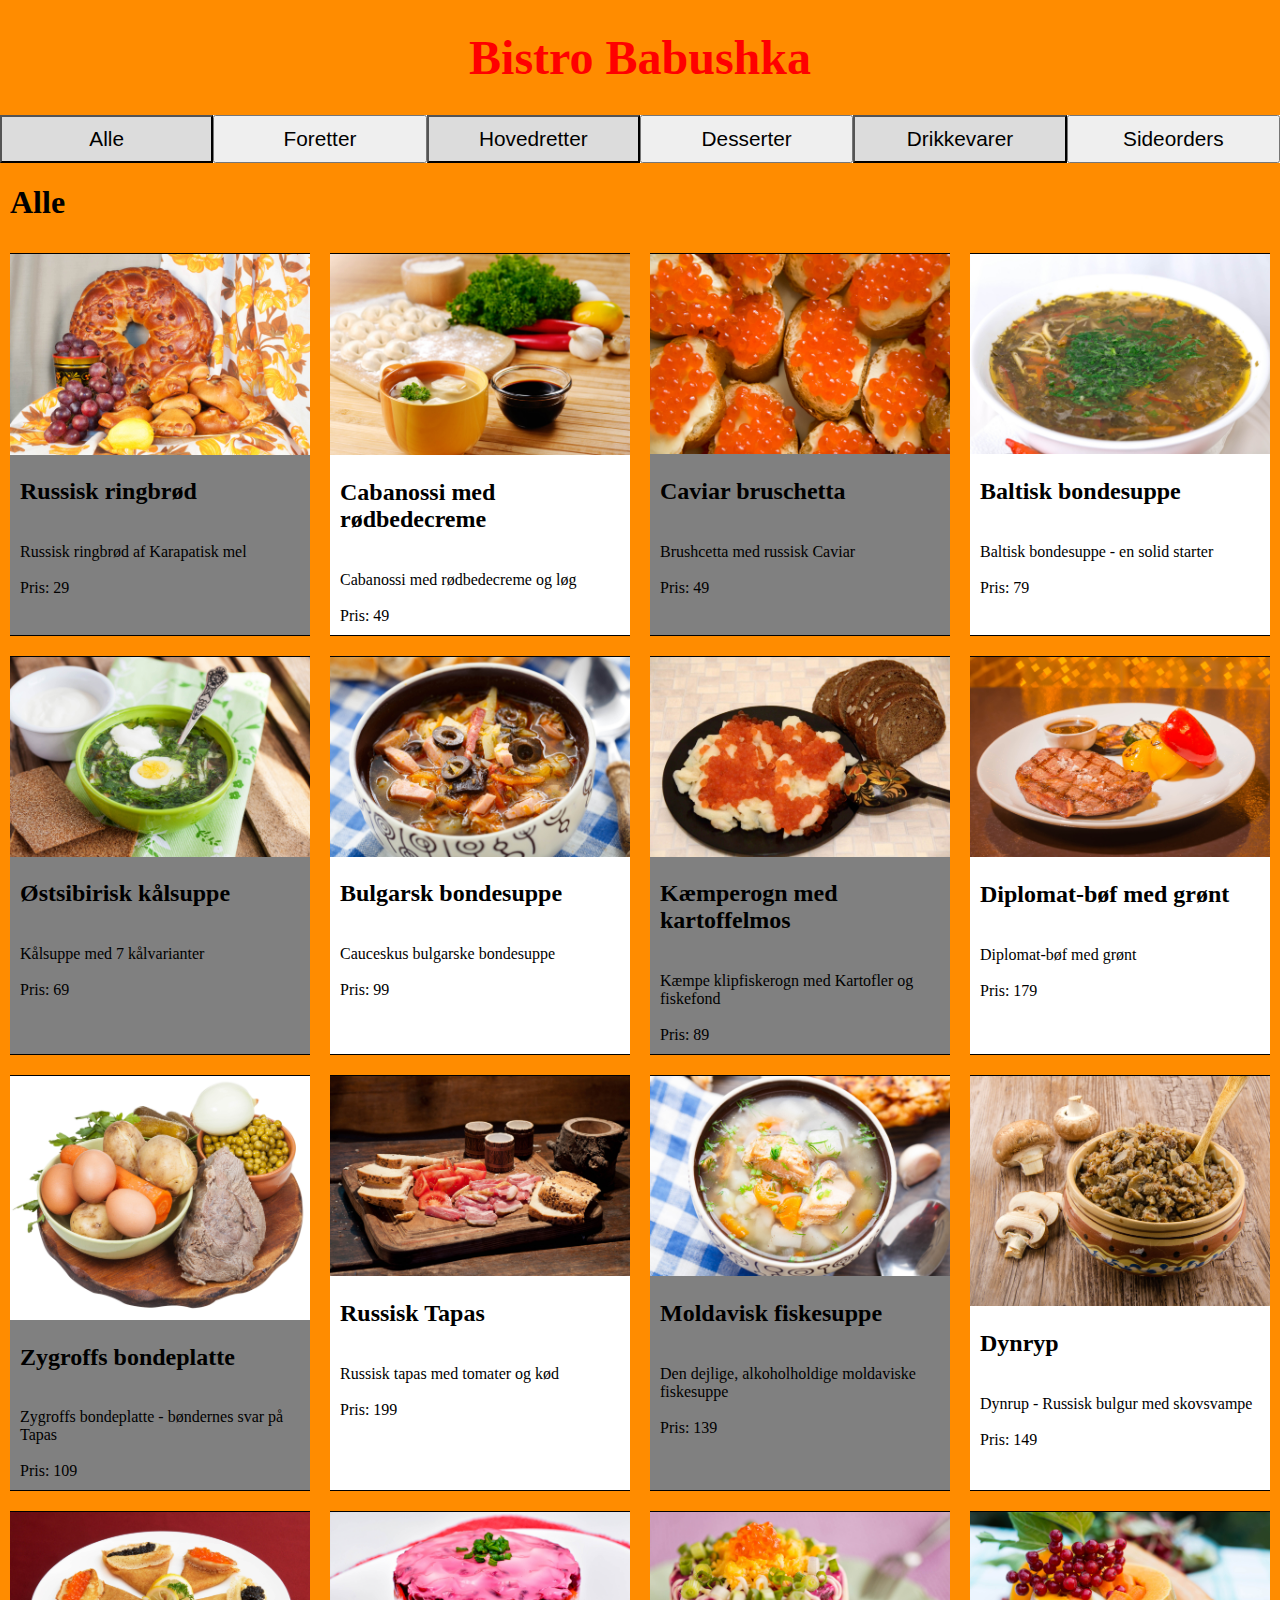
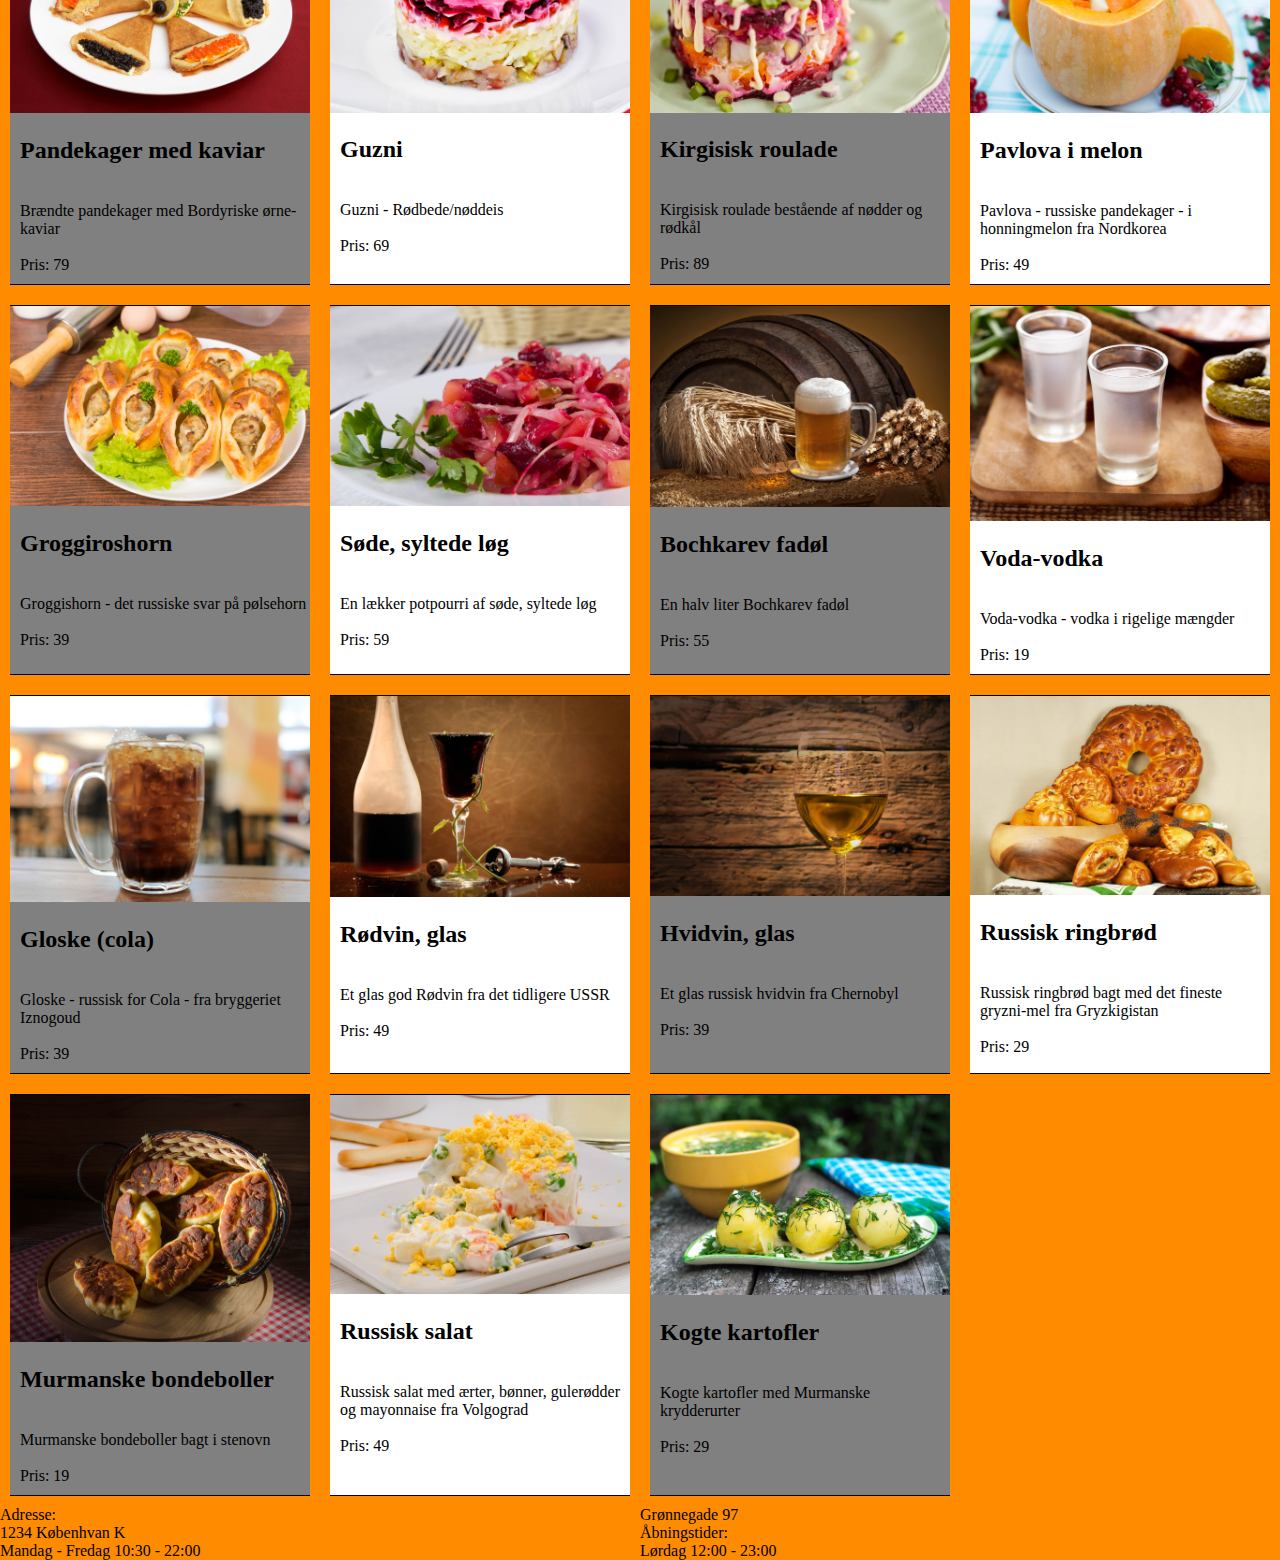
==== index.html @ 6608ad07 "single view" ====
<!DOCTYPE html>
<html lang="">
<head>
    <meta charset="utf-8">
    <meta name="viewport" content="width=device-width, initial-scale=1.0">
    <title>Babushka</title>
    <link rel="stylesheet" href="style.css">
</head>

<body>
    <header>
        <div class="logo">Bistro Babushka</div>
        <nav>
            <button class="menu_item" data-kategori="alle">Alle</button>
            <button class="menu_item" data-kategori="forretter">Foretter</button>
            <button class="menu_item" data-kategori="hovedretter">Hovedretter</button>
            <button class="menu_item" data-kategori="desserter">Desserter</button>
            <button class="menu_item" data-kategori="drikkevarer">Drikkevarer</button>
            <button class="menu_item" data-kategori="sideorders">Sideorders</button>
        </nav>
        <h1></h1>
    </header>

    <template class="ret_template">
        <article>
            <img src="" at=""><br>
            <div class="billedtekst">
                <h2 class="navn"></h2><br>
                <span class="kortBeskrivelse"></span><br>
                <span class="langBeskrivelse"></span><br>
                Pris: <span class="pris"></span><br>
                <span class="oprindelsesregion"></span>
            </div>
        </article>
    </template>
    <main class="container">
        <section class="data_container">
        </section>
    </main>

    <script>
        let retter;
        let destination = document.querySelector(".data_container");
        let retFilter = "alle";
        let modal = document.querySelector("#modal");


        document.addEventListener("DOMContentLoaded", hentJson);

        async function hentJson() {
            console.log("jsonHentet");

            let myJson = await fetch("menu.json");
            retter = await myJson.json();
            visRetter();
        }

        document.querySelectorAll(".menu_item").forEach(knap => {
            knap.addEventListener("click", filtrering);
        })

        function filtrering() {
            destination.textContent = "";
            retFilter = this.getAttribute("data-kategori");
            visRetter();
        }

        function visRetter() {
            console.log("hentRetter");

            let template = document.querySelector(".ret_template");
            let destination = document.querySelector(".data_container");
            document.querySelector("header h1").textContent = retFilter;

            retter.forEach(ret => {
                if (ret.kategori == retFilter || retFilter == "alle") {
                    let klon = template.cloneNode(true).content;
                    klon.querySelector("h2").textContent = ret.navn;
                    klon.querySelector("img").src = "babushka_assets/imgs/large/" + ret.billede + ".jpg";
                    //SINGLE VIWE
                    klon.querySelector("img").addEventListener("click", () => {
                        window.location.href = "single.html?navn=" + ret.navn;
                    })
                    //SINGLE VIWE
                    klon.querySelector(".kortBeskrivelse").textContent = ret.kortbeskrivelse;
                    klon.querySelector(".pris").textContent = ret.pris;
                    destination.appendChild(klon);
                }
            })
        }
    </script>
</body>
<footer>
    <span class="footer">Adresse:</span>
    <span class="footer">Grønnegade 97</span>
    <span class="footer">1234 Københvan K</span>
    <span class="footer">Åbningstider:</span>
    <span class="footer">Mandag - Fredag 10:30 - 22:00</span>
    <span class="footer">Lørdag 12:00 - 23:00</span>
</footer>
</html>
---- style.css ----
body {
    background-color: darkorange;
    margin: 0;
}

img {
    width: 100%;
}

article:nth-child(odd) {
    background-color: grey;
    margin: 10px;
}

article {
    background-color: white;
    margin: 10px;
    border-bottom: 1px solid black;
    border-top: 1px solid black;
}

.billedtekst {
    padding-left: 10px;
    padding-bottom: 10px;
}

nav {
    background-color: white;

    display: grid;
}

button {
    font-size: 1.3em;
}

button:nth-child(odd) {
    background-color: gainsboro;
    padding: 10px;
}

h1 {
    text-transform: capitalize;
    padding-left: 10px;
}

.logo {
    text-align: center;
    font-size: 3em;
    color: red;
    font-weight: 600;
    padding: 30px 0px;
}

footer {
    display: grid;
    grid-template-columns: repeat(2, 1fr);
}

@media screen and (min-width:667px) {
    .data_container {
        display: grid;
        grid-template: 0fr 0fr / 1fr 1fr;
    }
}

@media screen and (min-width:1024px) {
    .data_container {
        grid-template: 0fr 0fr / 1fr 1fr 1fr;
    }

    nav {
        grid-template: 0fr 0fr / repeat(6, 1fr);
    }
}

@media screen and (min-width:1280px) {
    .data_container {
        grid-template: 0fr 0fr / 1fr 1fr 1fr 1fr;
    }
}

/*Modal effekt html start*/
#modal {
    background-color: rgba(0, 0, 0, .7);
    height: 100vh;
    width: 100vw;
    position: fixed;
    text-align: center;
    /*            display: none;*/
    opacity: 0;
    pointer-events: none;
    transition: 1s;
}

#modal_content {
    background-color: rgba(250, 250, 250, 1);
    width: 70vw;
    height: 80vh;
    margin: auto;
}

#modal.vis {
    /*            display: block;*/
    opacity: 4;
    pointer-events: all;
    transition: 0.7s;
}

.modal_billede {
    width: 50%;
}

.modal_kategori{
    text-transform: capitalize;
    font-size: 1.5em;
}

.modal_pris{
    font-size: 1.5em;
    color: gray;
}

.modal_oprindelsesregion{
    font-size: 1.5em;
    color: gray;
}

/*Modal effekt html end*/
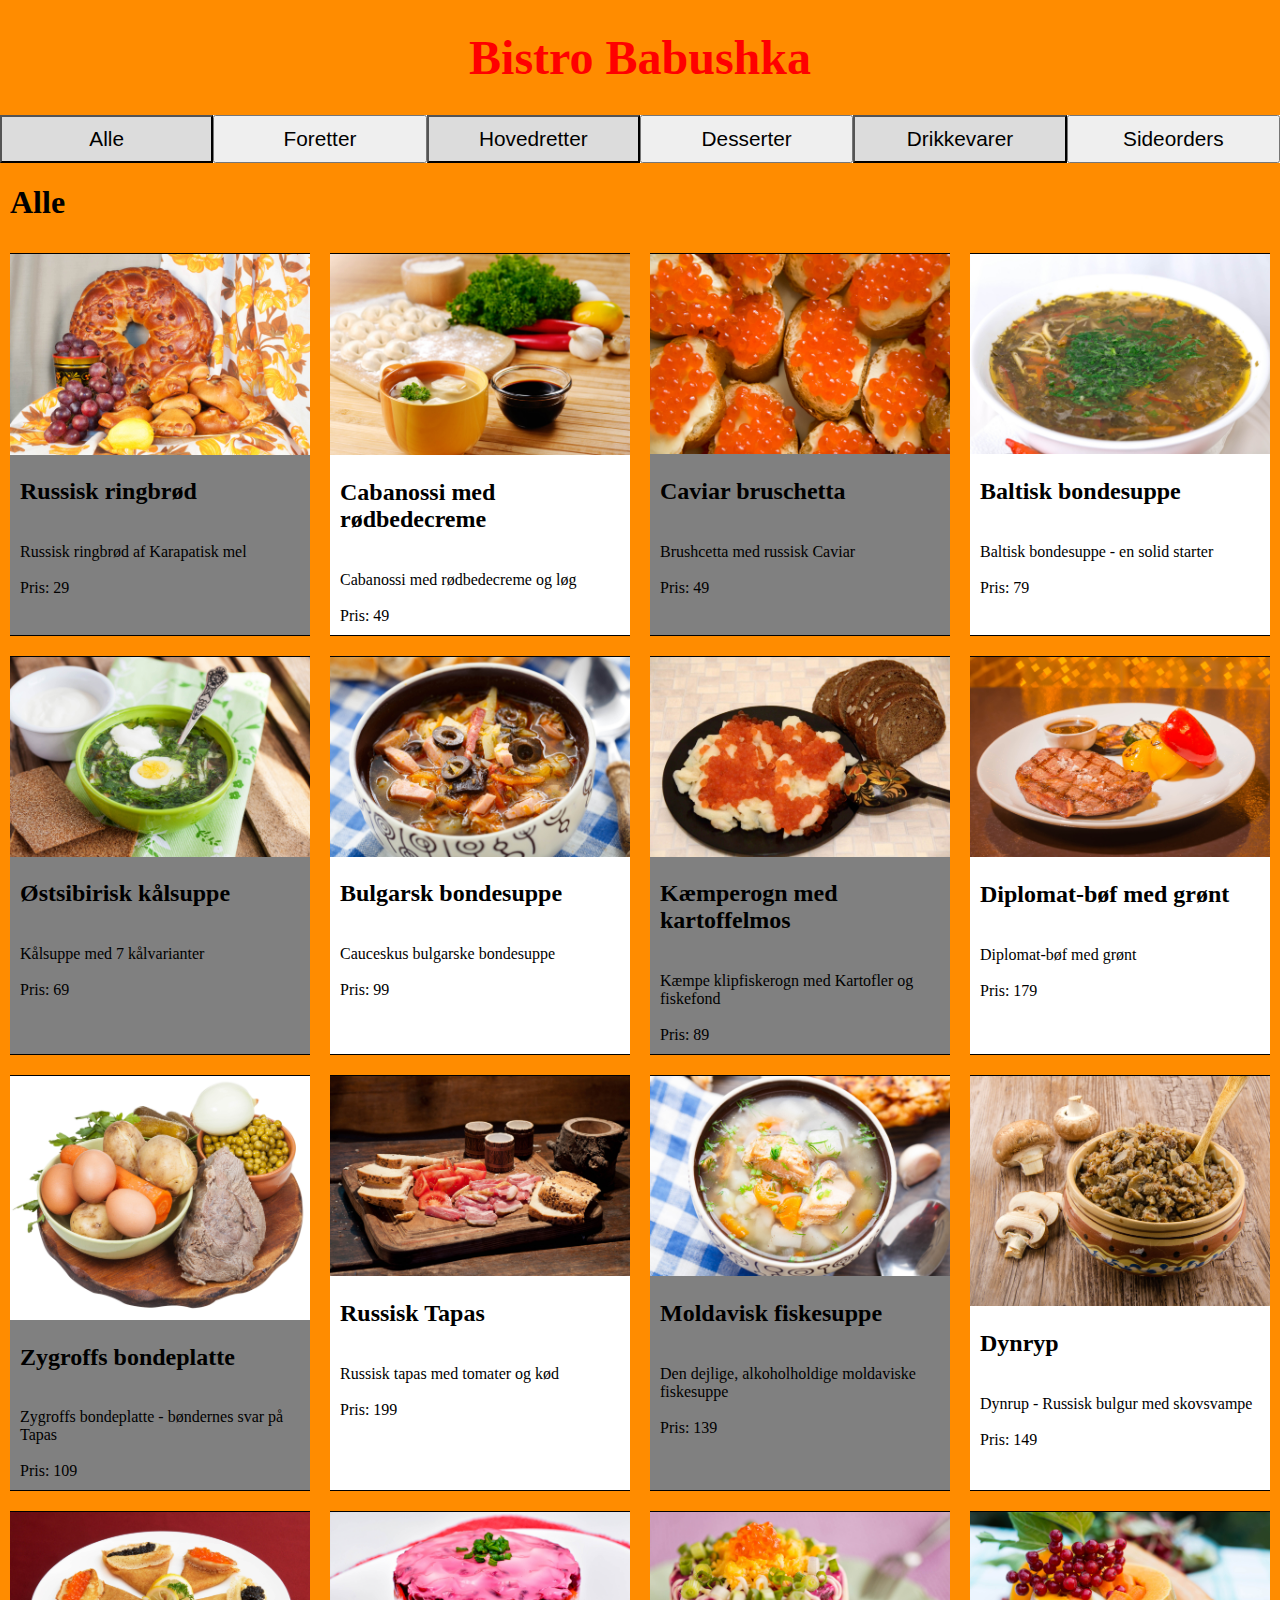
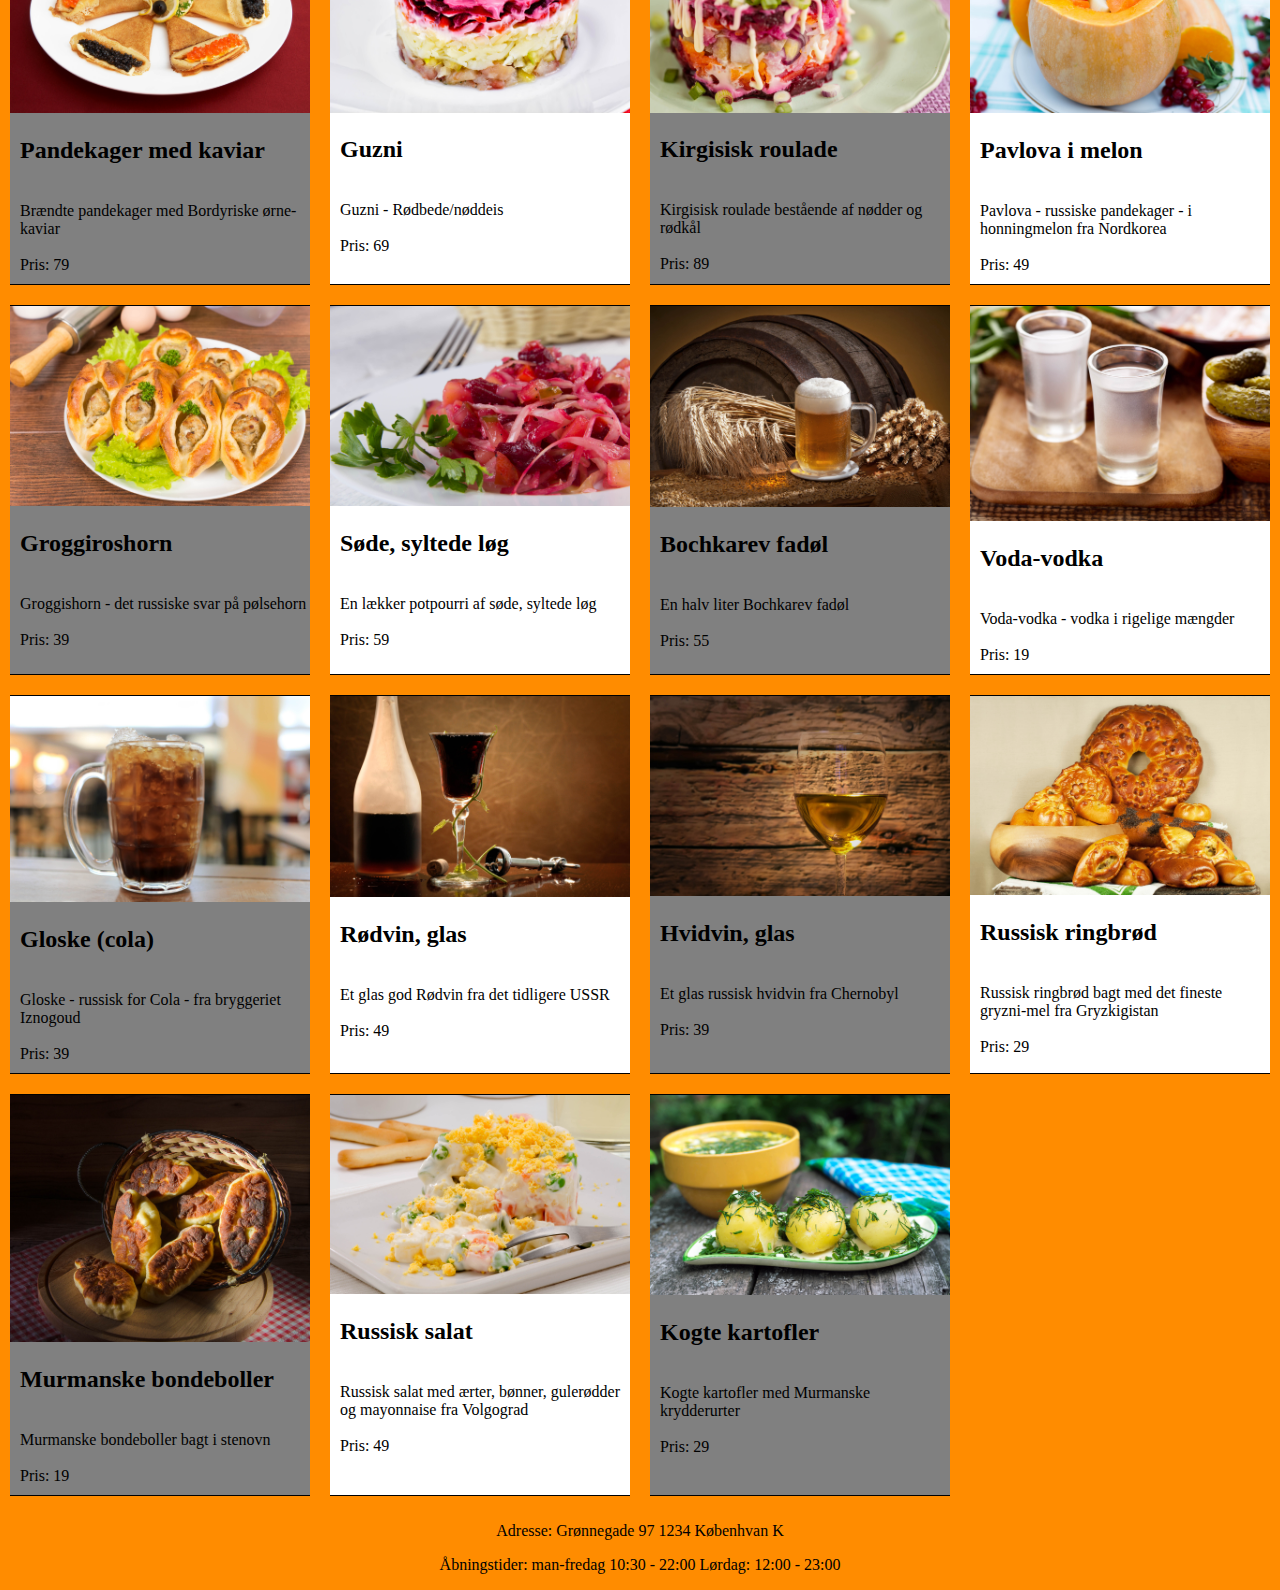
==== commit 7d17ee67: "babushka færdig" ====
--- a/index.html
+++ b/index.html
@@ -91,11 +91,7 @@
     </script>
 </body>
 <footer>
-    <span class="footer">Adresse:</span>
-    <span class="footer">Grønnegade 97</span>
-    <span class="footer">1234 Københvan K</span>
-    <span class="footer">Åbningstider:</span>
-    <span class="footer">Mandag - Fredag 10:30 - 22:00</span>
-    <span class="footer">Lørdag 12:00 - 23:00</span>
+    <p>Adresse: Grønnegade 97 1234 Københvan K</p>
+    <p>Åbningstider: man-fredag 10:30 - 22:00 Lørdag: 12:00 - 23:00</p>
 </footer>
 </html>
--- a/style.css
+++ b/style.css
@@ -53,8 +53,7 @@
 }
 
 footer {
-    display: grid;
-    grid-template-columns: repeat(2, 1fr);
+    text-align: center;
 }
 
 @media screen and (min-width:667px) {
